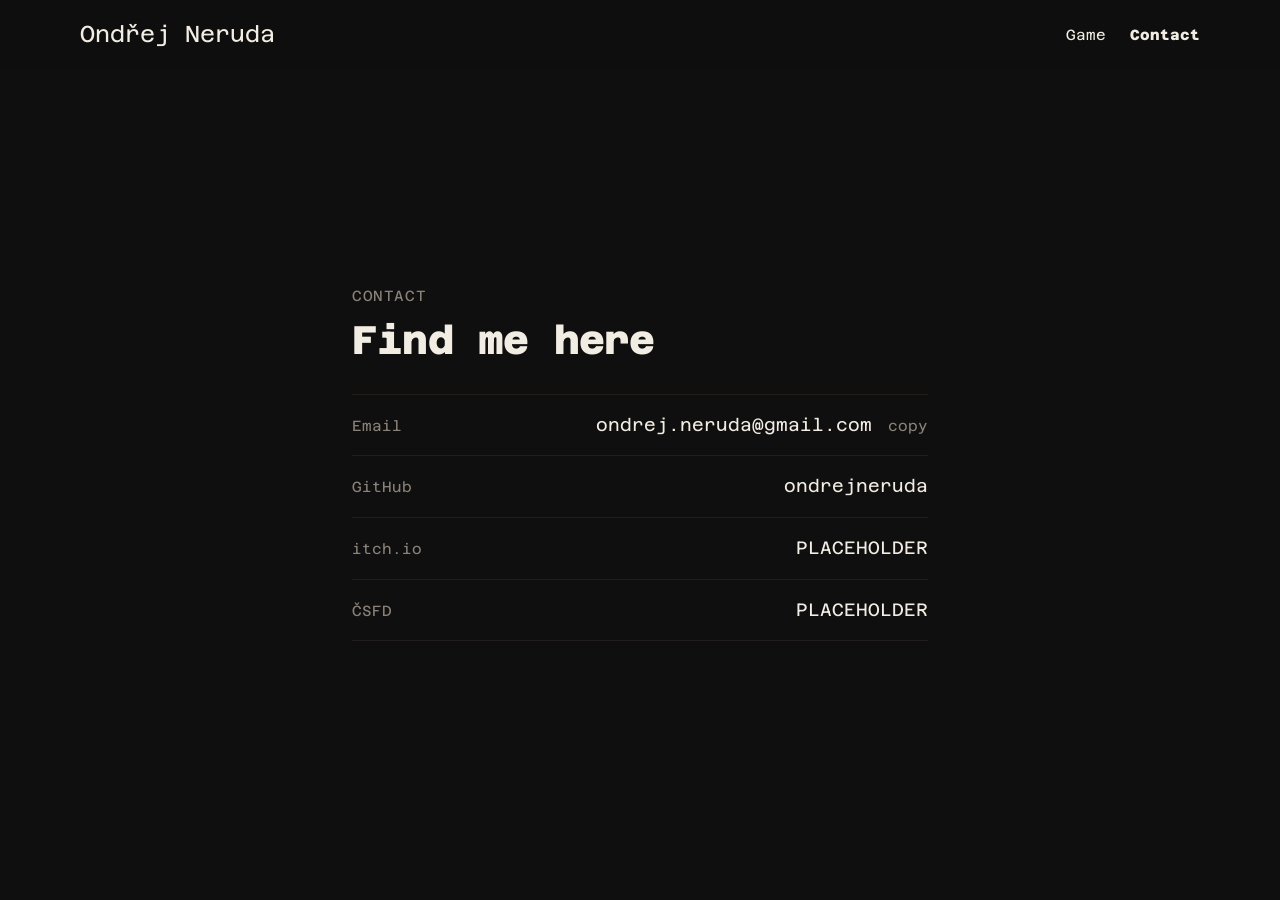
==== contact.html @ 3a69b3cb "Contact page listing platforms; Contact link no longer opens the mail app Co-Authored-By: Claude Opu" ====
<!doctype html>
<html lang="en">
<head>
  <meta charset="utf-8">
  <meta name="viewport" content="width=device-width, initial-scale=1">
  <title>Contact · Ondřej Neruda</title>
  <meta name="description" content="Ondřej Neruda: AI research, agentic and adversarial AI, software development, LED & fire shows, hands-on making. Prague.">
  <!-- Link preview when the site is shared (Open Graph / social cards).
       The image is rendered from tools/og-image.html by tools/make-og-image.sh. -->
  <meta property="og:type" content="website">
  <meta property="og:url" content="https://ondrejneruda.github.io/contact.html">
  <meta property="og:title" content="Contact · Ondřej Neruda">
  <meta property="og:description" content="AI research, agentic and adversarial AI, software development, LED & fire shows, hands-on making. Prague.">
  <meta property="og:image" content="https://ondrejneruda.github.io/assets/og-image.png">
  <meta property="og:image:width" content="1200">
  <meta property="og:image:height" content="630">
  <meta property="og:image:alt" content="Pixel-art figure of Ondřej Neruda next to his name and keywords">
  <meta name="twitter:card" content="summary_large_image">
  <link rel="icon" href="assets/favicon.svg" type="image/svg+xml">
  <link rel="preconnect" href="https://fonts.googleapis.com">
  <link rel="preconnect" href="https://fonts.gstatic.com" crossorigin>
  <link rel="stylesheet" href="https://fonts.googleapis.com/css2?family=Azeret+Mono:wght@400;800&display=swap">
  <link rel="stylesheet" href="assets/css/tokens.css?v=202610172310">
  <link rel="stylesheet" href="assets/css/base.css?v=202610172310">
  <link rel="stylesheet" href="assets/css/components.css?v=202610172310">
</head>
<body>

  <header class="site-header">
    <div class="wrap">
      <a class="brand" href="./">Ondřej Neruda</a>
      <!-- Phones: the links fold into a dropdown opened by this button (menu.js) -->
      <button class="menu-toggle" type="button" aria-expanded="false" aria-controls="site-nav">Menu</button>
      <nav class="nav" id="site-nav" aria-label="Main">
        <!-- About and Work stay hidden until their pages exist; then remove `hidden` and set href -->
        <a href="#" hidden>About</a>
        <a href="#" hidden>Work</a>
        <a href="game.html">Game</a>
        <a href="contact.html" aria-current="page">Contact</a>
      </nav>
    </div>
  </header>

  <main class="page">
    <section class="contact" aria-labelledby="contact-title">
      <p class="label">Contact</p>
      <h1 class="contact__title" id="contact-title">Find me here</h1>
      <!-- One row per platform. To add one, copy a <li> and change the name and link. -->
      <ul class="contact__list">
        <li>
          <span class="contact__name">Email</span>
          <span class="contact__value">
            <span class="contact__email">ondrej.neruda@gmail.com</span>
            <button class="contact__copy" type="button" data-copy="ondrej.neruda@gmail.com">copy</button>
          </span>
        </li>
        <li>
          <span class="contact__name">GitHub</span>
          <a class="contact__link" href="https://github.com/ondrejneruda" target="_blank" rel="noopener">ondrejneruda</a>
        </li>
        <li>
          <span class="contact__name">itch.io</span>
          <a class="contact__link" href="#">PLACEHOLDER</a>
        </li>
        <li>
          <span class="contact__name">ČSFD</span>
          <a class="contact__link" href="#">PLACEHOLDER</a>
        </li>
      </ul>
    </section>
  </main>

  <script src="assets/js/menu.js?v=202610172310" defer></script>
  <script src="assets/js/contact.js?v=202610172310" defer></script>

</body>
</html>
---- assets/css/tokens.css ----
/* ==========================================================================
   Design tokens — the single place to customise the whole site.
   Every page and component reads from these variables; change a value
   here and it propagates everywhere.
   ========================================================================== */

:root {
  /* --- Type families ----------------------------------------------------- */
  /* One typeface for the whole site: Azeret Mono. */
  --font-mono: "Azeret Mono", ui-monospace, "SF Mono", Menlo, monospace;
  --font-display: var(--font-mono);
  --font-body: var(--font-mono);

  /* --- Font weights (only the weights loaded in index.html are available) */
  --weight-regular: 400;
  --weight-bold: 800;

  /* --- Type scale (fluid, min → max between 360px and 1280px) ------------ */
  --step--1: clamp(0.83rem, 0.80rem + 0.15vw, 0.92rem);
  --step-0:  clamp(1.00rem, 0.96rem + 0.20vw, 1.13rem);
  --step-1:  clamp(1.20rem, 1.12rem + 0.40vw, 1.45rem);
  --step-2:  clamp(1.44rem, 1.28rem + 0.75vw, 1.90rem);
  --step-3:  clamp(1.73rem, 1.45rem + 1.30vw, 2.60rem);
  --step-4:  clamp(2.30rem, 1.70rem + 2.80vw, 4.20rem);
  --step-5:  clamp(3.00rem, 1.90rem + 5.20vw, 7.00rem);

  /* --- Spacing (8px rhythm) ---------------------------------------------- */
  --space-1: 0.25rem;
  --space-2: 0.5rem;
  --space-3: 0.75rem;
  --space-4: 1rem;
  --space-5: 1.5rem;
  --space-6: 2rem;
  --space-7: 3rem;
  --space-8: 4.5rem;
  --space-9: 7rem;

  /* --- Layout ------------------------------------------------------------ */
  --measure: 62ch;            /* comfortable reading width */
  --page-max: 76rem;          /* outer content width */
  --gutter: clamp(1rem, 4vw, 3rem);
  --radius-s: 4px;
  --radius-m: 10px;
  --radius-l: 22px;

  /* --- Motion ------------------------------------------------------------ */
  --ease-out: cubic-bezier(0.2, 0.7, 0.2, 1);
  --dur-fast: 140ms;
  --dur-med: 320ms;

  /* --- Palette: raw values ("stage" = dark, "paper" = light) ------------- */
  --ink-950: #0d0c0b;
  --ink-900: #161412;
  --ink-800: #211e1b;
  --ink-600: #4a453f;
  --ink-400: #8a8278;
  --paper-50:  #faf7f1;
  --paper-100: #f2ede3;
  --paper-200: #e4ddcf;
  --amber-400: #ffb43a;       /* warm LED — primary accent */
  --amber-600: #c47a00;
  --cyan-300:  #6fe7dc;       /* cold LED — secondary accent */
  --cyan-700:  #0f7f76;

  /* --- Semantic colours ------------------------------------------------- */
  --bg: #0f0f0f;              /* very dark grey page background */
  --bg-raised: var(--ink-900);
  --text: var(--paper-100);
  --text-muted: var(--ink-400);
  --line: var(--ink-800);
  --accent: var(--amber-400);
  --accent-2: var(--cyan-300);
  --accent-glow: rgba(255, 180, 58, 0.35);
  --selection: rgba(242, 237, 227, 0.25);

  /* --- Spinning image ---------------------------------------------------- */
  --sprite-height: 50svh;     /* height of the spinning figure: half the screen */
  --spin-duration: 12s;       /* one full turn */
  --sprite-depth: 1;          /* thickness of the spinning figure, in image pixels */
  --spin-axis: 0, 1, 0;       /* 0, 1, 0 = turntable (around vertical axis); 0, 0, 1 = flat like a wheel */
}

/* Older browsers without svh units fall back to plain vh. */
@supports not (height: 1svh) {
  :root { --sprite-height: 50vh; }
}
---- assets/css/base.css ----
/* ==========================================================================
   Base — reset, typography and layout primitives. No colours or sizes are
   hard-coded here; everything comes from tokens.css.
   ========================================================================== */

*, *::before, *::after { box-sizing: border-box; }
* { margin: 0; }

html {
  color-scheme: dark;
  -webkit-text-size-adjust: 100%;
  -webkit-tap-highlight-color: transparent; /* no grey flash when tapping links on phones */
  scroll-behavior: smooth;
}

body {
  min-height: 100vh;
  background: var(--bg);
  color: var(--text);
  font-family: var(--font-body);
  font-size: var(--step-0);
  line-height: 1.6;
  -webkit-font-smoothing: antialiased;
  transition: background var(--dur-med) var(--ease-out), color var(--dur-med) var(--ease-out);
}

img, svg, canvas { display: block; max-width: 100%; }
a { color: inherit; text-decoration-thickness: 1px; text-underline-offset: 0.2em; }
::selection { background: var(--selection); }
:focus-visible { outline: 1px solid var(--text-muted); outline-offset: 3px; border-radius: var(--radius-s); }

h1, h2, h3 {
  font-family: var(--font-display);
  font-weight: 400;
  line-height: 1.05;
  letter-spacing: -0.02em;
  font-variation-settings: "SOFT" 50, "WONK" 1;
}
h1 { font-size: var(--step-5); }
h2 { font-size: var(--step-4); }
h3 { font-size: var(--step-2); }
p  { max-width: var(--measure); }

/* --- Layout primitives --------------------------------------------------- */

/* Centred page column */
.wrap {
  width: 100%;
  max-width: var(--page-max);
  margin-inline: auto;
  padding-inline: var(--gutter);
}

/* Vertical rhythm: children spaced by --flow */
.flow > * + * { margin-top: var(--flow, var(--space-4)); }

/* Page section with a numbered label in the left rail */
.section {
  display: grid;
  grid-template-columns: minmax(8rem, 1fr) 4fr;
  gap: var(--space-6);
  padding-block: var(--space-9);
  border-top: 1px solid var(--line);
}
@media (max-width: 760px) {
  .section { grid-template-columns: 1fr; gap: var(--space-4); padding-block: var(--space-8); }
}

.visually-hidden {
  position: absolute; width: 1px; height: 1px; overflow: hidden;
  clip: rect(0 0 0 0); white-space: nowrap;
}

@media (prefers-reduced-motion: reduce) {
  html { scroll-behavior: auto; }
  *, *::before, *::after { transition: none !important; animation: none !important; }
}

/* Keep anchored sections clear of the sticky header */
[id] { scroll-margin-top: 5rem; }
[hidden] { display: none !important; }
---- assets/css/components.css ----
/* ==========================================================================
   Components — reusable building blocks for every page.
   ========================================================================== */

/* --- Label: small mono caption, used for section numbers and meta -------- */
.label {
  font-family: var(--font-mono);
  font-size: var(--step--1);
  letter-spacing: 0.04em;
  text-transform: uppercase;
  color: var(--text-muted);
}

/* --- Site header ---------------------------------------------------------- */
.site-header {
  position: sticky; top: 0; z-index: 10;
  backdrop-filter: blur(10px);
  background: color-mix(in srgb, var(--bg) 78%, transparent);
}
.site-header .wrap {
  display: flex; align-items: center; justify-content: space-between;
  gap: var(--space-4);
  padding-block: var(--space-4);
}
.brand {
  font-family: var(--font-mono);
  font-size: var(--step-1);
  font-weight: var(--weight-regular);
  text-decoration: none;
  white-space: nowrap;
}
.nav { display: flex; align-items: center; gap: var(--space-5); }
/* The name and links in the top bar go from regular to bold on hover. The font is
   monospaced, so bold letters are exactly as wide and nothing shifts. */
.nav a {
  text-decoration: none;
  font-family: var(--font-mono);
  font-size: var(--step--1);
  font-weight: var(--weight-regular);
  transition: font-weight var(--dur-fast) var(--ease-out);
}
/* Hover on desktop; on touch screens :active makes it bold while the
   finger is down. The link for the current page stays bold. */
.brand:hover,
.brand:focus-visible,
.brand:active,
.nav a:hover,
.nav a:focus-visible,
.nav a:active,
.nav a[aria-current="page"] {
  font-weight: var(--weight-bold);
  color: var(--text);
}
/* --- Menu button: only on phones, opens the links as a dropdown ------- */
.menu-toggle {
  display: none;
  padding: var(--space-2) 0 var(--space-2) var(--space-4);
  border: 0;
  background: none;
  color: var(--text);
  font: inherit;
  font-family: var(--font-mono);
  font-size: var(--step--1);
  font-weight: var(--weight-regular);
  cursor: pointer;
}
.menu-toggle:hover,
.menu-toggle:active,
.menu-toggle[aria-expanded="true"] { font-weight: var(--weight-bold); }

@media (max-width: 560px) {
  .menu-toggle { display: block; }

  /* The links drop down under the top bar as a right-aligned list. */
  .nav {
    position: absolute;
    top: 100%;
    left: 0;
    right: 0;
    flex-direction: column;
    align-items: flex-end;
    gap: 0;
    padding: var(--space-2) var(--gutter) var(--space-4);
    background: var(--bg);
    border-bottom: 1px solid var(--line);
    visibility: hidden;
    opacity: 0;
    transform: translateY(-0.5rem);
    transition: opacity var(--dur-fast) var(--ease-out),
                transform var(--dur-fast) var(--ease-out),
                visibility 0s linear var(--dur-fast);
  }
  .nav.is-open {
    visibility: visible;
    opacity: 1;
    transform: none;
    transition-delay: 0s;
  }
  .nav a {
    padding-block: var(--space-3);   /* comfortable tap targets */
    font-size: var(--step-1);
  }
}

/* --- Stage: full-height black area that centres its content ------------ */
.stage {
  min-height: calc(100vh - 4.5rem);   /* viewport minus the top bar */
  min-height: calc(100svh - 4.5rem);
  display: grid;
  place-items: center;
  align-content: center;
  gap: var(--space-6);
  padding: var(--gutter);
}
.stage__figure { position: relative; display: grid; place-items: center; }

/* --- Keywords: short descriptors under the figure ----------------------- */
.keywords {
  display: flex;
  flex-wrap: wrap;
  justify-content: center;
  gap: var(--space-2) var(--space-5);
  max-width: 48rem;
  padding: 0;
  list-style: none;
  font-family: var(--font-mono);
  font-size: var(--step--1);
  color: var(--text-muted);
  text-align: center;
}
.keywords li { white-space: nowrap; }
@media (max-width: 560px) {
  .keywords { gap: var(--space-1) var(--space-4); }
}

/* --- Spinner: an image that rotates continuously ------------------------ */
.spinner {
  width: auto;
  height: var(--sprite-height);
  object-fit: contain;
  image-rendering: pixelated;   /* keeps small pixel-art crisp when scaled up */
  animation: spin var(--spin-duration) linear infinite;
}
@keyframes spin {
  from { transform: rotate3d(var(--spin-axis), 0turn); }
  to   { transform: rotate3d(var(--spin-axis), 1turn); }
}

/* Respect visitors who ask for less motion: show the image still. */
@media (prefers-reduced-motion: reduce) {
  .spinner { animation: none; }
}

/* --- Sprite 3D: pixel image with one pixel of thickness (sprite3d.js) --- */
.stage { perspective: 2400px; }
.sprite3d {
  position: relative;
  transform-style: preserve-3d;
}
.sprite3d__face {
  position: absolute;
  backface-visibility: hidden;
}
.sprite3d__face--image {
  inset: 0;
  width: 100%;
  height: 100%;
  image-rendering: pixelated;
}
/* The original <img> stays in the layout (invisible) so CSS keeps sizing it. */
.sprite3d__source {
  position: absolute;
  visibility: hidden;
  animation: none;
}

/* --- Page: content pages under the top bar (e.g. game.html) ------------- */
.page {
  min-height: calc(100vh - 4.5rem);
  min-height: calc(100svh - 4.5rem);
  display: grid;
  place-items: center;
  padding: var(--space-6) var(--gutter) var(--space-8);
}
.game { width: 100%; max-width: 28rem; }
.game > .label { margin-bottom: var(--space-3); }

/* --- Contact page: one row per platform ---------------------------------- */
.contact { width: 100%; max-width: 36rem; }
.contact > .label { margin-bottom: var(--space-3); }
.contact__title { font-size: var(--step-3); font-weight: var(--weight-bold); }
.contact__list { list-style: none; padding: 0; margin-top: var(--space-6); }
.contact__list li {
  display: flex;
  flex-wrap: wrap;
  align-items: baseline;
  justify-content: space-between;
  gap: var(--space-1) var(--space-5);
  padding-block: var(--space-4);
  border-bottom: 1px solid var(--line);
}
.contact__list li:first-child { border-top: 1px solid var(--line); }
.contact__name { font-size: var(--step--1); color: var(--text-muted); }
.contact__value { display: inline-flex; align-items: baseline; gap: var(--space-4); min-width: 0; }
.contact__email { overflow-wrap: anywhere; }

/* Links and the copy button: regular, bold on hover / focus / tap, like the nav */
.contact__link,
.contact__copy {
  font: inherit;
  font-weight: var(--weight-regular);
  color: var(--text);
  background: none;
  border: 0;
  padding: 0;
  text-decoration: none;
  cursor: pointer;
  overflow-wrap: anywhere;
}
.contact__copy { font-size: var(--step--1); color: var(--text-muted); }
.contact__link:hover, .contact__link:focus-visible, .contact__link:active,
.contact__copy:hover, .contact__copy:focus-visible, .contact__copy:active { font-weight: var(--weight-bold); color: var(--text); }

/* Phones: name above value */
@media (max-width: 560px) {
  .contact__list li { flex-direction: column; align-items: flex-start; }
}
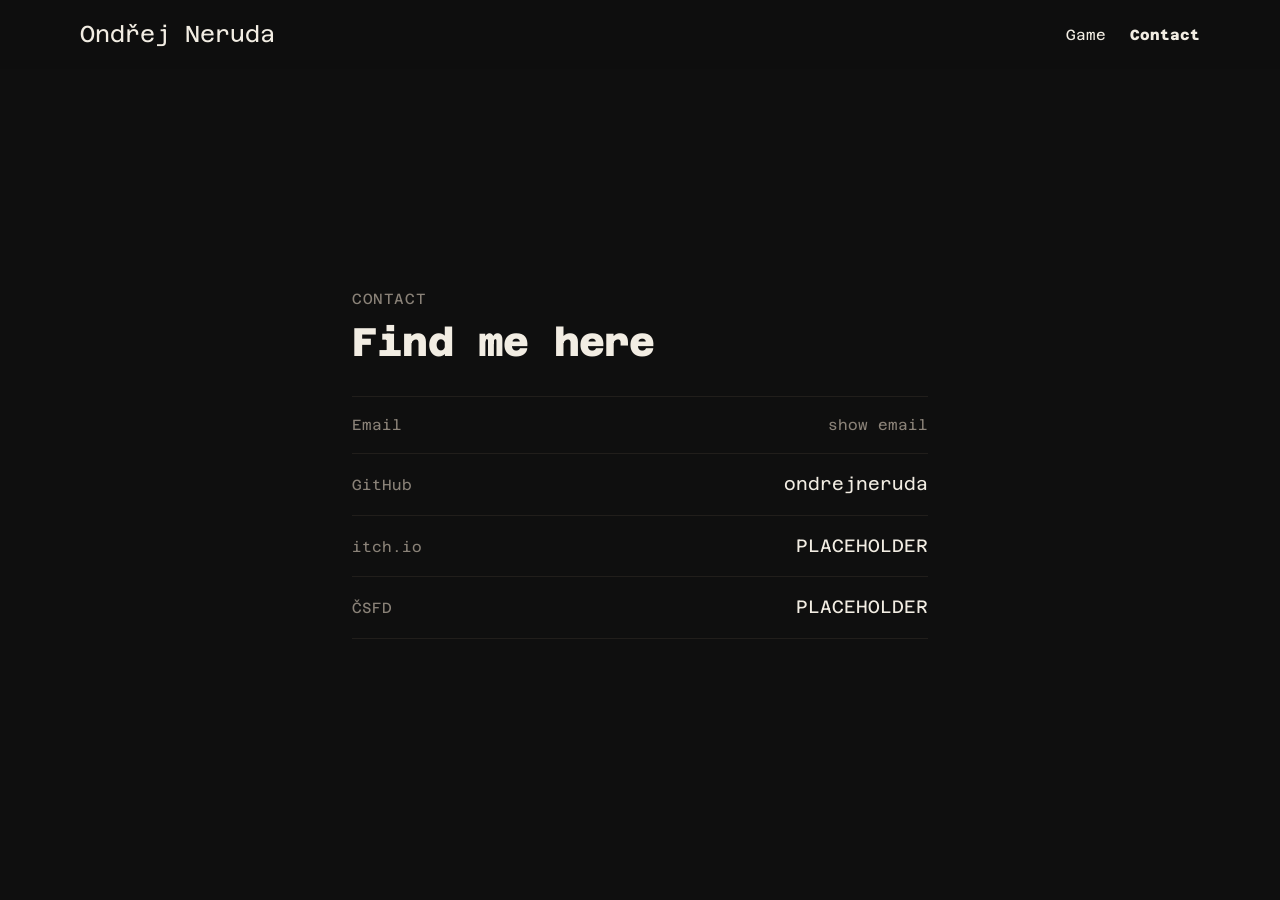
==== commit 82e4b545: "Contact: keep the email out of the page source, reveal on click Co-Authored-By: Claude Opus 5.5 (1M " ====
--- a/contact.html
+++ b/contact.html
@@ -20,9 +20,9 @@
   <link rel="preconnect" href="https://fonts.googleapis.com">
   <link rel="preconnect" href="https://fonts.gstatic.com" crossorigin>
   <link rel="stylesheet" href="https://fonts.googleapis.com/css2?family=Azeret+Mono:wght@400;800&display=swap">
-  <link rel="stylesheet" href="assets/css/tokens.css?v=202610172310">
-  <link rel="stylesheet" href="assets/css/base.css?v=202610172310">
-  <link rel="stylesheet" href="assets/css/components.css?v=202610172310">
+  <link rel="stylesheet" href="assets/css/tokens.css?v=202610172311">
+  <link rel="stylesheet" href="assets/css/base.css?v=202610172311">
+  <link rel="stylesheet" href="assets/css/components.css?v=202610172311">
 </head>
 <body>
 
@@ -49,9 +49,10 @@
       <ul class="contact__list">
         <li>
           <span class="contact__name">Email</span>
-          <span class="contact__value">
-            <span class="contact__email">ondrej.neruda@gmail.com</span>
-            <button class="contact__copy" type="button" data-copy="ondrej.neruda@gmail.com">copy</button>
+          <!-- The address is not written here in plain form, so spam bots scanning
+               the page can't harvest it. contact.js decodes it when "show" is clicked. -->
+          <span class="contact__value" data-email="moc.liamg#aduren.jerdno">
+            <button class="contact__copy contact__reveal" type="button">show email</button>
           </span>
         </li>
         <li>
@@ -70,8 +71,8 @@
     </section>
   </main>
 
-  <script src="assets/js/menu.js?v=202610172310" defer></script>
-  <script src="assets/js/contact.js?v=202610172310" defer></script>
+  <script src="assets/js/menu.js?v=202610172311" defer></script>
+  <script src="assets/js/contact.js?v=202610172311" defer></script>
 
 </body>
 </html>
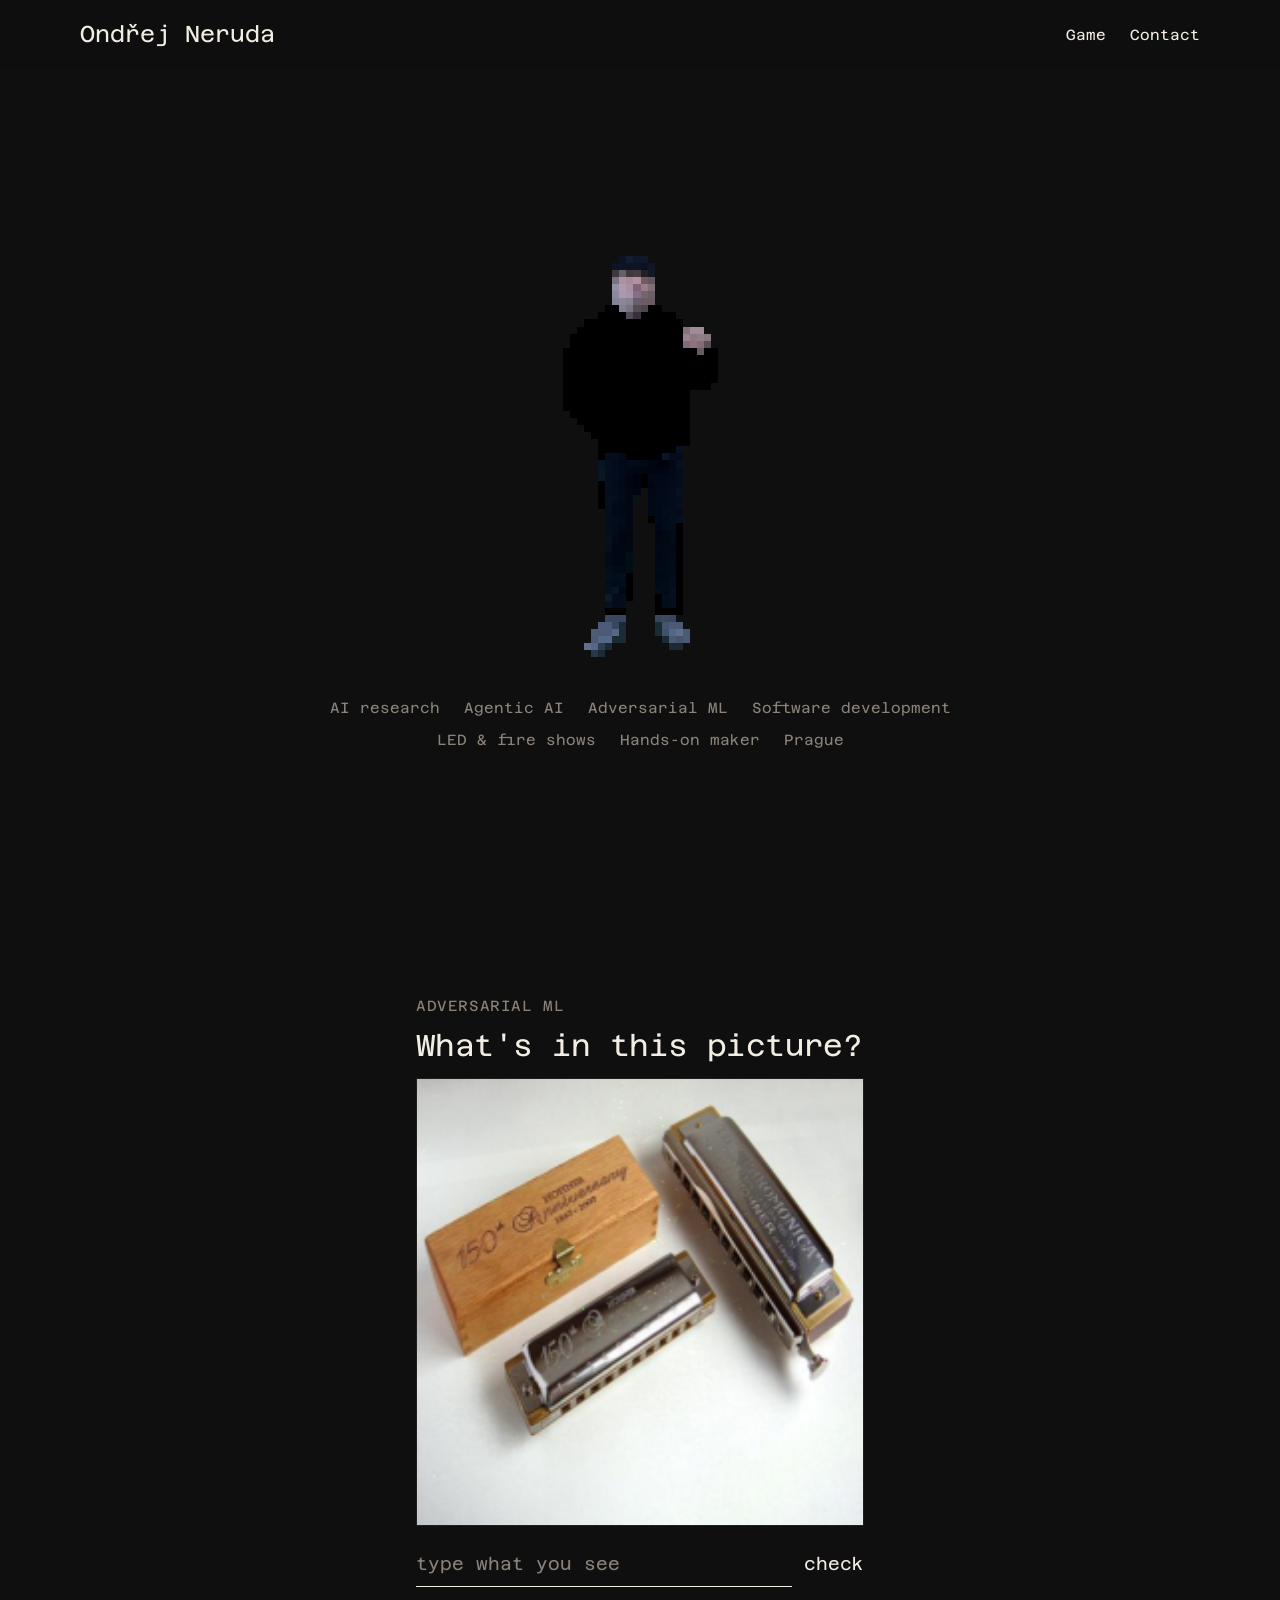
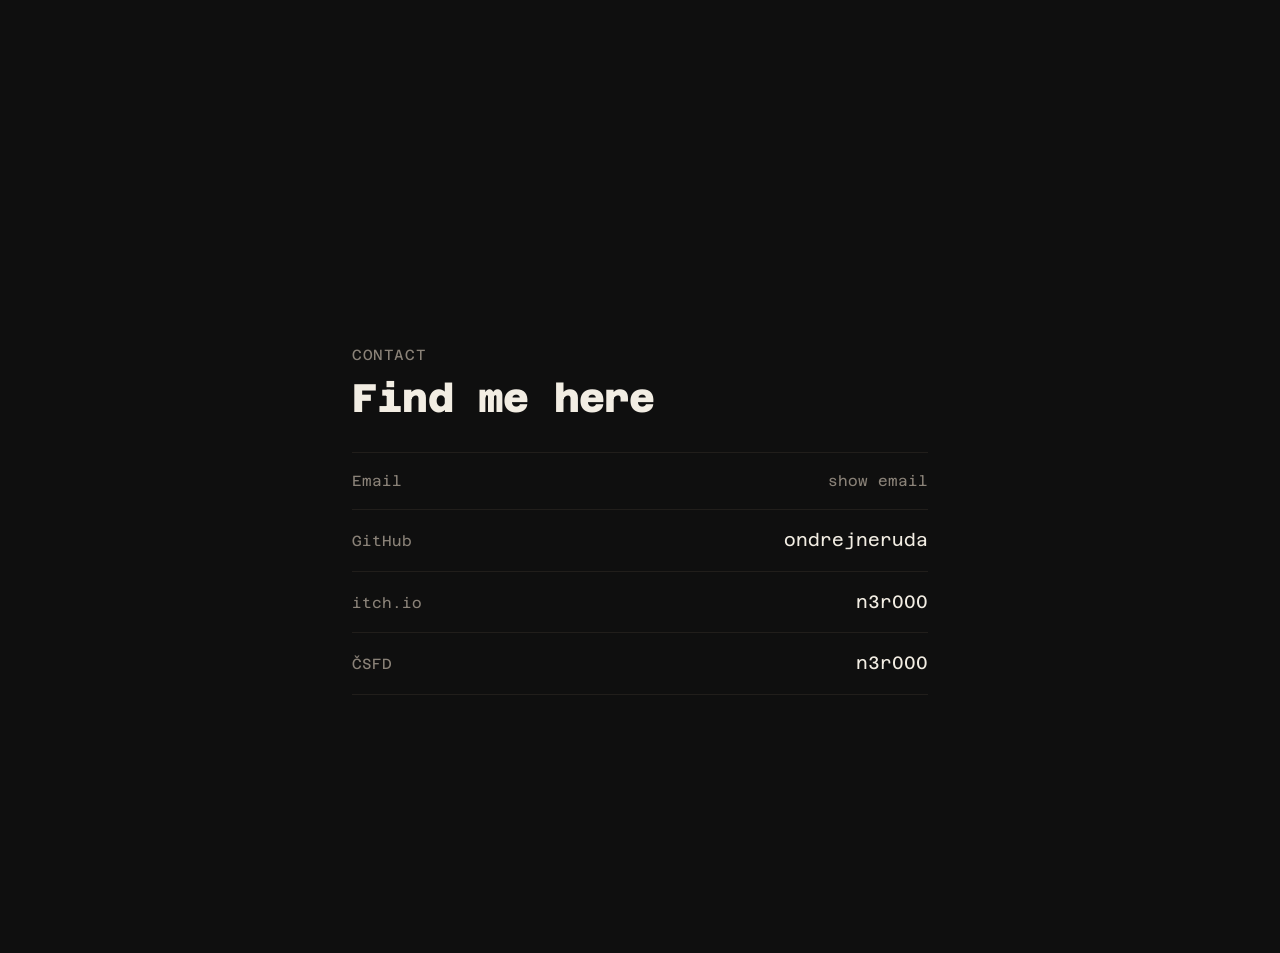
==== commit f801fbf9: "One-page site: Game and Contact as sections of the main page; add itch.io and ČSFD Co-Authored-By: C" ====
--- a/contact.html
+++ b/contact.html
@@ -2,77 +2,13 @@
 <html lang="en">
 <head>
   <meta charset="utf-8">
-  <meta name="viewport" content="width=device-width, initial-scale=1">
-  <title>Contact · Ondřej Neruda</title>
-  <meta name="description" content="Ondřej Neruda: AI research, agentic and adversarial AI, software development, LED & fire shows, hands-on making. Prague.">
-  <!-- Link preview when the site is shared (Open Graph / social cards).
-       The image is rendered from tools/og-image.html by tools/make-og-image.sh. -->
-  <meta property="og:type" content="website">
-  <meta property="og:url" content="https://ondrejneruda.github.io/contact.html">
-  <meta property="og:title" content="Contact · Ondřej Neruda">
-  <meta property="og:description" content="AI research, agentic and adversarial AI, software development, LED & fire shows, hands-on making. Prague.">
-  <meta property="og:image" content="https://ondrejneruda.github.io/assets/og-image.png">
-  <meta property="og:image:width" content="1200">
-  <meta property="og:image:height" content="630">
-  <meta property="og:image:alt" content="Pixel-art figure of Ondřej Neruda next to his name and keywords">
-  <meta name="twitter:card" content="summary_large_image">
-  <link rel="icon" href="assets/favicon.svg" type="image/svg+xml">
-  <link rel="preconnect" href="https://fonts.googleapis.com">
-  <link rel="preconnect" href="https://fonts.gstatic.com" crossorigin>
-  <link rel="stylesheet" href="https://fonts.googleapis.com/css2?family=Azeret+Mono:wght@400;800&display=swap">
-  <link rel="stylesheet" href="assets/css/tokens.css?v=202610172311">
-  <link rel="stylesheet" href="assets/css/base.css?v=202610172311">
-  <link rel="stylesheet" href="assets/css/components.css?v=202610172311">
+  <title>Ondřej Neruda</title>
+  <!-- Contact now lives on the main page; this keeps old links working. -->
+  <meta http-equiv="refresh" content="0; url=./#contact">
+  <link rel="canonical" href="https://ondrejneruda.github.io/#contact">
+  <script>location.replace("./#contact");</script>
 </head>
 <body>
-
-  <header class="site-header">
-    <div class="wrap">
-      <a class="brand" href="./">Ondřej Neruda</a>
-      <!-- Phones: the links fold into a dropdown opened by this button (menu.js) -->
-      <button class="menu-toggle" type="button" aria-expanded="false" aria-controls="site-nav">Menu</button>
-      <nav class="nav" id="site-nav" aria-label="Main">
-        <!-- About and Work stay hidden until their pages exist; then remove `hidden` and set href -->
-        <a href="#" hidden>About</a>
-        <a href="#" hidden>Work</a>
-        <a href="game.html">Game</a>
-        <a href="contact.html" aria-current="page">Contact</a>
-      </nav>
-    </div>
-  </header>
-
-  <main class="page">
-    <section class="contact" aria-labelledby="contact-title">
-      <p class="label">Contact</p>
-      <h1 class="contact__title" id="contact-title">Find me here</h1>
-      <!-- One row per platform. To add one, copy a <li> and change the name and link. -->
-      <ul class="contact__list">
-        <li>
-          <span class="contact__name">Email</span>
-          <!-- The address is not written here in plain form, so spam bots scanning
-               the page can't harvest it. contact.js decodes it when "show" is clicked. -->
-          <span class="contact__value" data-email="moc.liamg#aduren.jerdno">
-            <button class="contact__copy contact__reveal" type="button">show email</button>
-          </span>
-        </li>
-        <li>
-          <span class="contact__name">GitHub</span>
-          <a class="contact__link" href="https://github.com/ondrejneruda" target="_blank" rel="noopener">ondrejneruda</a>
-        </li>
-        <li>
-          <span class="contact__name">itch.io</span>
-          <a class="contact__link" href="#">PLACEHOLDER</a>
-        </li>
-        <li>
-          <span class="contact__name">ČSFD</span>
-          <a class="contact__link" href="#">PLACEHOLDER</a>
-        </li>
-      </ul>
-    </section>
-  </main>
-
-  <script src="assets/js/menu.js?v=202610172311" defer></script>
-  <script src="assets/js/contact.js?v=202610172311" defer></script>
-
+  <p><a href="./#contact">Contact has moved to the main page.</a></p>
 </body>
 </html>
